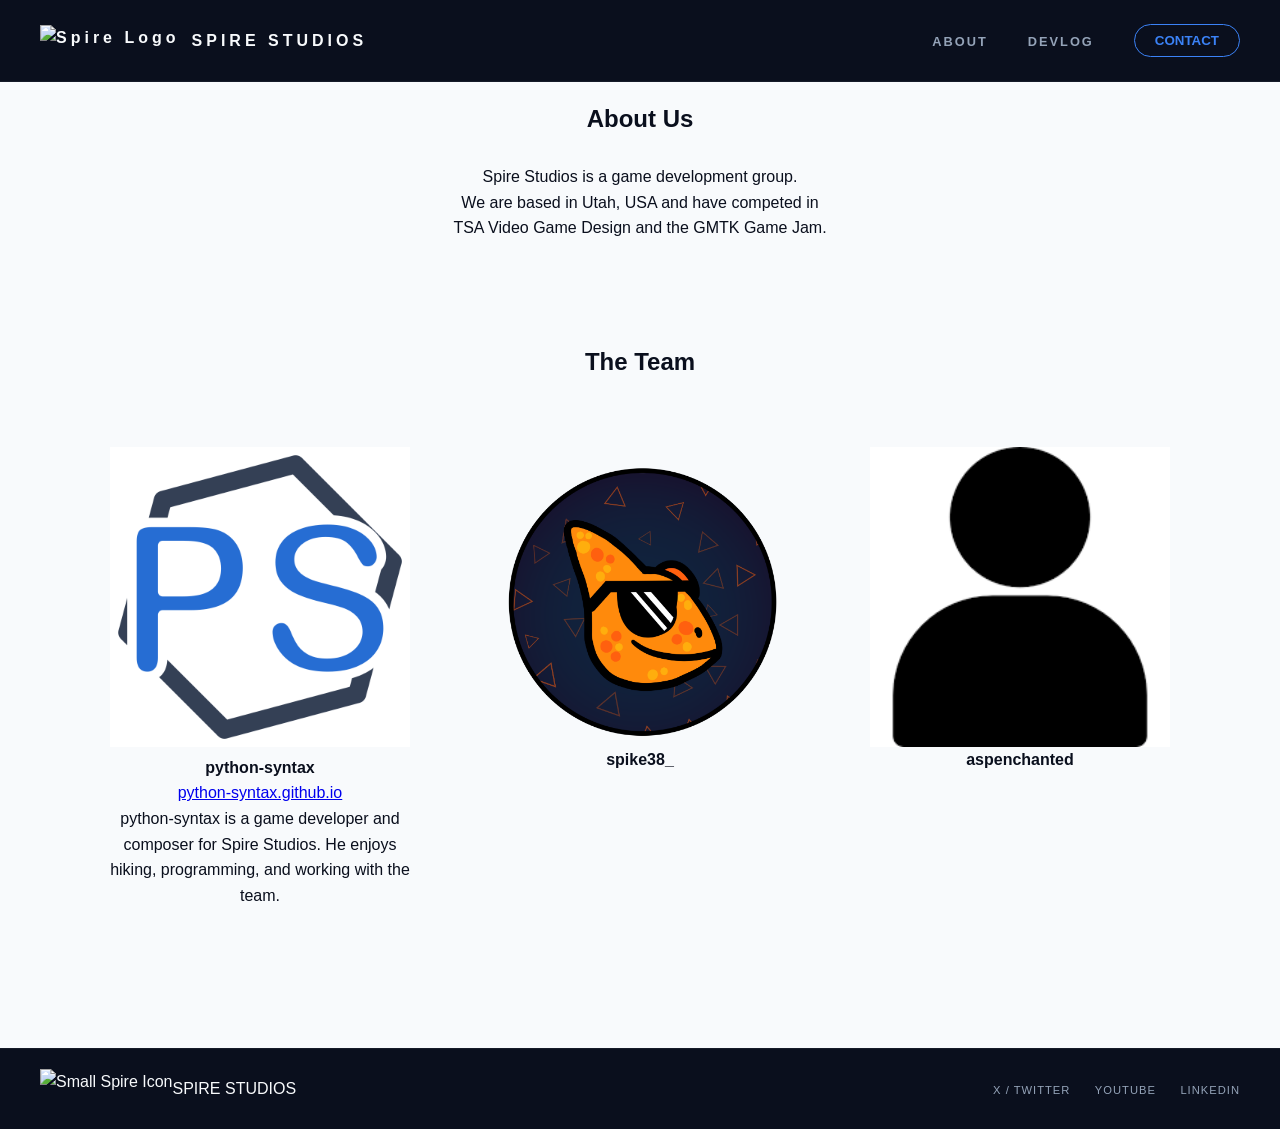
==== about/index.html @ 6e7c50b7 "Added spike" ====
<!DOCTYPE html>
<html lang="en">
<head> <!-- Template File for Website-->
    <meta charset="UTF-8">
    <meta name="viewport" content="width=device-width, initial-scale=1.0">
    <title>About | Spire Studios</title>
    <link rel="stylesheet" href="../style.css">
    <link rel="icon" type="image/x-icon" href="../Lspire_v2.png" id="favicon">
    <script src="../script.js"></script>
    <style>
        .member {
display: flex; justify-content: baseline; margin: 40px; flex-direction: column;  text-align: center;
        }
    </style>
</head>
<body style="display: flex; flex-direction: column; min-height: 100vh; /* Viewport height */ margin: 0;">
    <!-- Navigation -->
    <nav class="norm-nav">
        <div class="nav-container">
            <div class="brand"><a href="https://www.spirestudios.org" style="text-decoration: none; color: inherit; display: flex;">
                <img src="../Lspire_v2.png" alt="Spire Logo" class="nav-icon"></a>
                <a href="https://www.spirestudios.org" style="text-decoration: none; color: inherit; display: flex;">
                <span>SPIRE STUDIOS</span></a>
            </div>
            <ul class="nav-links">
                <li><a href="https://www.spirestudios.org/about" class="shortcut">ABOUT</a></li>
                <li><a href="https://www.spirestudios.org/devlog" class="shortcut">DEVLOG</a></li>
                <li><button class="contact-pill" id="contact-trigger">CONTACT</button></li>
            </ul>
        </div>
    </nav>


    <!-- Page content -->
    <section id="page_body" class="page-content" style="flex: 1; display: flex; justify-content: center; flex-direction: column; text-align: center;">
        <h1>About Us</h1><br>
        <p>Spire Studios is a game development group.<br>
         We are based in Utah, USA and have competed in <br>
         TSA Video Game Design and the GMTK Game Jam.</p><br><br><br>
        <br><h1>The Team</h1><br><div style="display: flex; justify-content: center; flex-wrap: wrap;">
            <a href="https://python-syntax.github.io" style="color: inherit; text-decoration: none;"><div class="member"><img src="ps.png" width="300"/><p><b>python-syntax</b></p><a href="https://python-syntax.github.io">python-syntax.github.io</a><div style="width: 300px">python-syntax is a game developer and composer for Spire Studios. He enjoys hiking, programming, and working with the team.</div></div></a>
            <div class="member"><img src="LikoShadesCircle.png" width="300"/><p><b>spike38_</b></p></div>
            <div class="member"><img src="user.png" width="300"/><p><b>aspenchanted</b></p></div>
            </div>
    </section>

    <!-- Footer-->
    <footer style="flex-shrink: 0;">
        <div class="footer-bottom">
            <div style="display: flex; align-items: center;">
            <img src="../spire_light.png" alt="Small Spire Icon" class="footer-mini-logo">
            <p>SPIRE STUDIOS</p></div>
            <div class="socials">
                <a href="#">X / TWITTER</a>
                <a href="https://www.youtube.com/@spirestudiosdev">YOUTUBE</a>
                <a href="#">LINKEDIN</a>
            </div>
        </div>
    </footer>

    <!-- Contact Modal -->
    <div id="contact-modal" class="modal">
        <div class="modal-content">
            <span class="close">&times;</span>
            <h2>Contact Us</h2>
            <p><strong>Email:</strong> developer@spirestudios.org</p>
            <p><strong>Social Media:</strong> Follow us on <a href="https://www.youtube.com/@spirestudiosdev" target="_blank">YouTube</a> and other platforms.</p>
        </div>
    </div>

</body>
</html>
---- style.css ----
:root {
    --navy: #214082;
    --deep-space: #0a0f1d;
    --accent-blue: #3b82f6;
    --text-main: #f8fafc;
    --text-dim: #94a3b8;
}

* {
    margin: 0;
    padding: 0;
    box-sizing: border-box;
}

body {
    font-family: 'Inter', -apple-system, sans-serif;
    background-color: var(--deep-space);
    color: var(--text-main);
    line-height: 1.6;
    overflow-x: hidden;
    scrollbar-color: var(--navy) var(--deep-space);
    scrollbar-width: thin; /* Optional: makes the scrollbar thinner */
}

/* For WebKit and Chromiums (Chrome, Safari, Edge) */
body::-webkit-scrollbar {
  width: 12px; /* Adjust width as needed */
  background-color: var(--deep-space); /* Color of the entire scrollbar area */
}

body::-webkit-scrollbar-track {
  background: var(--deep-space); /* Color of the track */
}

body::-webkit-scrollbar-thumb {
  background-color: var(--navy); /* Color of the draggable handle */
  border-radius: 6px; /* Optional: adds roundness to the thumb */
  border: 3px solid var(--deep-space); /* Optional: creates padding around the thumb */
}

/* Glassmorphism Navigation */
.glass-nav {
    position: fixed;
    top: 0;
    width: 100%;
    padding: 1.5rem 0;
    background: rgba(10, 15, 29, 0.8);
    backdrop-filter: blur(10px);
    z-index: 1000;
    border-bottom: 1px solid rgba(255, 255, 255, 0.05);
}

.norm-nav {
    position: fixed;
    top: 0;
    width: 100%;
    padding: 1.5rem 0;
    background: rgba(10, 15, 29, 1);
    z-index: 1000;
    border-bottom: 1px solid rgba(255, 255, 255, 0.05);
}

.nav-container {
    max-width: 1400px;
    margin: 0 auto;
    display: flex;
    justify-content: space-between;
    align-items: center;
    padding: 0 40px;
}

.brand {
    display: flex;
    align-items: center;
    gap: 12px;
    font-weight: 700;
    letter-spacing: 4px;
}

.nav-icon { height: 32px; }

.nav-links {
    display: flex;
    list-style: none;
    gap: 40px;
    align-items: center;
}

.nav-links a {
    text-decoration: none;
    color: var(--text-dim);
    font-size: 0.8rem;
    font-weight: 600;
    letter-spacing: 2px;
    transition: color 0.3s;
}

.nav-links a:hover { color: white; }



.contact-pill {
    padding: 8px 20px;
    border: 1px solid var(--accent-blue);
    border-radius: 20px;
    color: var(--accent-blue) !important;
    background-color: transparent;
    font-weight: bold;
}

/* Cinematic Hero */
.cinematic-hero {
    height: 101vh;
    display: flex;
    align-items: center;
    justify-content: center;
    position: relative;
    background: radial-gradient(circle at center, #214082 0%, #08112d 70%);
    border-bottom: 2px solid white;
}

.hero-logo {
    max-width: 600px;
    width: 80%;
    filter: drop-shadow(0 0 30px rgba(59, 130, 246, 0.3));
    margin-bottom: 2rem;
}

.hero-content {
    text-align: center;
    z-index: 2;
}

.subtitle {
    letter-spacing: 6px;
    font-size: 0.9rem;
    color: var(--text-dim);
    animation: fadeIn 2s ease-out;
}

/* Project Showcase */
.project-showcase { padding: 120px 40px; max-width: 1400px; margin: 0 auto; }

.section-header { margin-bottom: 60px; }

.tag {
    color: var(--accent-blue);
    font-size: 0.7rem;
    letter-spacing: 4px;
    font-weight: 800;
}

h2 { font-size: 2.5rem; letter-spacing: 2px; margin-top: 10px; }

.featured-game {
    display: grid;
    grid-template-columns: 1fr 1fr;
    background: linear-gradient(135deg, #111827 0%, #0a0f1d 100%);
    border: 1px solid rgba(255, 255, 255, 0.05);
    border-radius: 12px;
    overflow: hidden;
}

.game-info { padding: 60px; display: flex; flex-direction: column; justify-content: center; }

.game-info h3 { font-size: 1.8rem; margin-bottom: 20px; color: var(--accent-blue); }

.ghost-btn {
    width: fit-content;
    margin-top: 30px;
    padding: 12px 30px;
    background: transparent;
    border: 1px solid white;
    color: white;
    cursor: pointer;
    letter-spacing: 2px;
    transition: all 0.3s;
}

.ghost-btn:hover { background: white; color: black; }

.game-visual {
    background: #111827;
    display: flex;
    align-items: center;
    justify-content: center;
    position: relative;
}

.bg-motif { width: 40%; opacity: 0.2; }

.page-content { padding: 100px 40px; background: #f8fafc; color: var(--deep-space); }

/* Studio Culture */
.studio-culture { padding: 100px 40px; background: #f8fafc; color: var(--deep-space); }

.culture-grid {
    max-width: 1600px;
    margin: 0 auto;
    display: flex;
    flex-direction: row;
    gap: 80px;
    align-items: center;
}
@media (max-width: 600px) {
  .culture-grid {
    flex-direction: column;
  }
  .featured-game {
    grid-template-columns: 1fr;
  }
  .shortcut {
    display: none;
  }
}

.values { list-style: none; margin-top: 30px; }

.values li { margin-bottom: 15px; padding-left: 20px; border-left: 3px solid var(--navy); }

.culture-logo-feature {
    width: 100%;
    max-width: 100px;
    min-width: 50px;
    filter: invert(1); /* Inverting the whiteout for the light background */
    display: block;
    margin: 0 auto;
}

/* Footer */
footer { padding: 20px 40px; border-top: 1px solid rgba(255, 255, 255, 0.05); }

.footer-bottom {
    max-width: 1400px;
    margin: 0 auto;
    display: flex;
    justify-content: space-between;
    align-items: center;
}

.footer-mini-logo { height: 40px; opacity: 1; }

.socials a {
    color: var(--text-dim);
    text-decoration: none;
    font-size: 0.7rem;
    margin-left: 20px;
    letter-spacing: 1px;
}

@keyframes fadeIn {
    from { opacity: 0; transform: translateY(10px); }
    to { opacity: 1; transform: translateY(0); }
}

/* Contact Modal */
.modal {
    display: none;
    position: fixed;
    z-index: 1000;
    left: 0;
    top: 0;
    width: 100%;
    height: 100%;
    background-color: rgba(0, 0, 0, 0.7);
    backdrop-filter: blur(5px);
}

.modal-content {
    background-color: var(--deep-space);
    margin: 20% auto;
    padding: 30px;
    border: 1px solid rgba(255, 255, 255, 0.1);
    border-radius: 12px;
    width: 80%;
    max-width: 600px;
    color: var(--text-main);
    box-shadow: 0 0 30px rgba(59, 130, 246, 0.3);
}

.modal-content h2 {
    margin-bottom: 20px;
    color: var(--accent-blue);
    align-content: center;
}

.modal-content p {
    margin-bottom: 10px;
}

.modal-content a {
    color: var(--accent-blue);
    text-decoration: none;
}

.modal-content a:hover {
    text-decoration: underline;
}

.close {
    color: var(--text-dim);
    float: right;
    font-size: 28px;
    font-weight: bold;
    cursor: pointer;
    transition: color 0.3s;
}

.close:hover {
    color: white;
}


.button-78 {
  align-items: center;
  appearance: none;
  background-clip: padding-box;
  background-color: initial;
  background-image: none;
  border-style: none;
  box-sizing: border-box;
  color: #fff;
  cursor: pointer;
  display: inline-block;
  flex-direction: row;
  flex-shrink: 0;
  font-family: Eina01,sans-serif;
  font-size: 16px;
  font-weight: 800;
  justify-content: center;
  line-height: 24px;
  margin: 0;
  min-height: 64px;
  outline: none;
  overflow: visible;
  padding: 19px 26px;
  pointer-events: auto;
  position: relative;
  text-align: center;
  text-decoration: none;
  text-transform: none;
  user-select: none;
  -webkit-user-select: none;
  touch-action: manipulation;
  vertical-align: middle;
  width: auto;
  word-break: keep-all;
  z-index: 0;
}

@media (min-width: 768px) {
  .button-78 {
    padding: 19px 32px;
  }
}

.button-78:before,
.button-78:after {
  border-radius: 80px;
}

.button-78:before {
  background-image: linear-gradient(92.83deg, var(--accent-blue) 0, var(--navy) 100%);
  content: "";
  display: block;
  height: 100%;
  left: 0;
  overflow: hidden;
  position: absolute;
  top: 0;
  width: 100%;
  z-index: -2;
}

.button-78:after {
  background-color: initial;
  background-image: linear-gradient(var(--deep-space) 0, var(--deep-space) 100%);
  bottom: 4px;
  content: "";
  display: block;
  left: 4px;
  overflow: hidden;
  position: absolute;
  right: 4px;
  top: 4px;
  transition: all 100ms ease-out;
  z-index: -1;
}

.button-78:hover:not(:disabled):before {
  background: linear-gradient(92.83deg, var(--accent-blue) 0%, var(--navy) 100%);
}

.button-78:hover:not(:disabled):after {
  bottom: 0;
  left: 0;
  right: 0;
  top: 0;
  transition-timing-function: ease-in;
  opacity: 0;
}

.button-78:active:not(:disabled) {
  color: #ccc;
}

.button-78:active:not(:disabled):before {
  background-image: linear-gradient(0deg, var(--deep-space), var(--deep-space)), linear-gradient(92.83deg, var(--accent-blue), var(--navy) 100%);
}

.button-78:active:not(:disabled):after {
  background-image: linear-gradient(var(--deep-space) 0, var(--deep-space) 100%);
  bottom: 4px;
  left: 4px;
  right: 4px;
  top: 4px;
}

.button-78:disabled {
  cursor: default;
  opacity: .24;
}
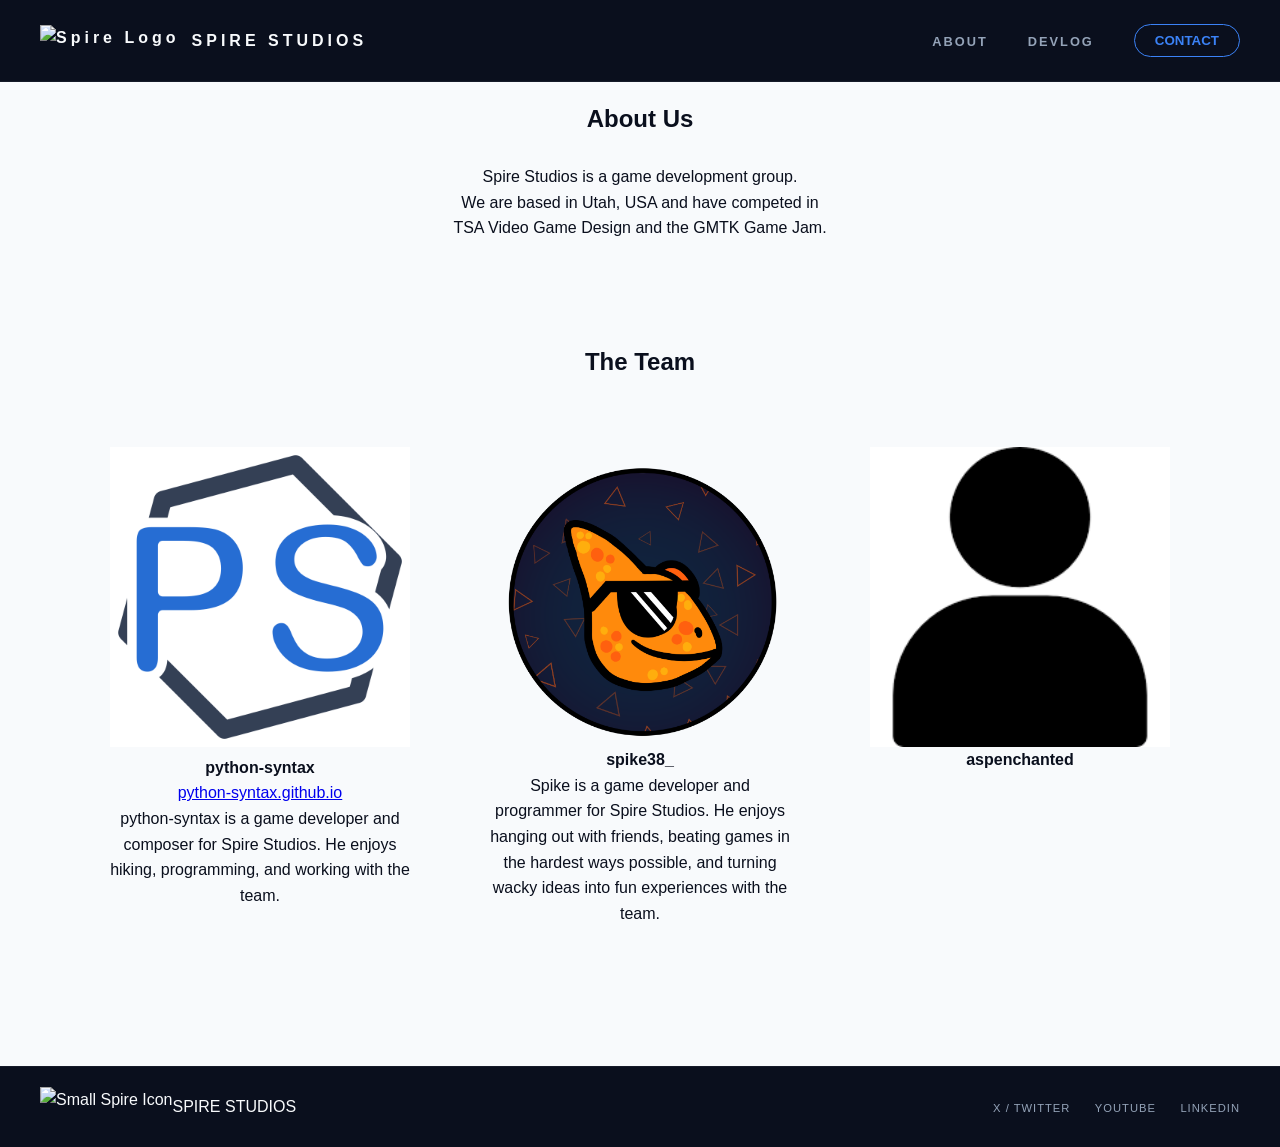
==== commit 0413f50c: "Update index.html" ====
--- a/about/index.html
+++ b/about/index.html
@@ -39,7 +39,7 @@
          TSA Video Game Design and the GMTK Game Jam.</p><br><br><br>
         <br><h1>The Team</h1><br><div style="display: flex; justify-content: center; flex-wrap: wrap;">
             <a href="https://python-syntax.github.io" style="color: inherit; text-decoration: none;"><div class="member"><img src="ps.png" width="300"/><p><b>python-syntax</b></p><a href="https://python-syntax.github.io">python-syntax.github.io</a><div style="width: 300px">python-syntax is a game developer and composer for Spire Studios. He enjoys hiking, programming, and working with the team.</div></div></a>
-            <div class="member"><img src="LikoShadesCircle.png" width="300"/><p><b>spike38_</b></p></div>
+            <div class="member"><img src="LikoShadesCircle.png" width="300"/><p><b>spike38_</b></p><div style="width: 300px">Spike is a game developer and programmer for Spire Studios. He enjoys hanging out with friends, beating games in the hardest ways possible, and turning wacky ideas into fun experiences with the team.</div></div>
             <div class="member"><img src="user.png" width="300"/><p><b>aspenchanted</b></p></div>
             </div>
     </section>
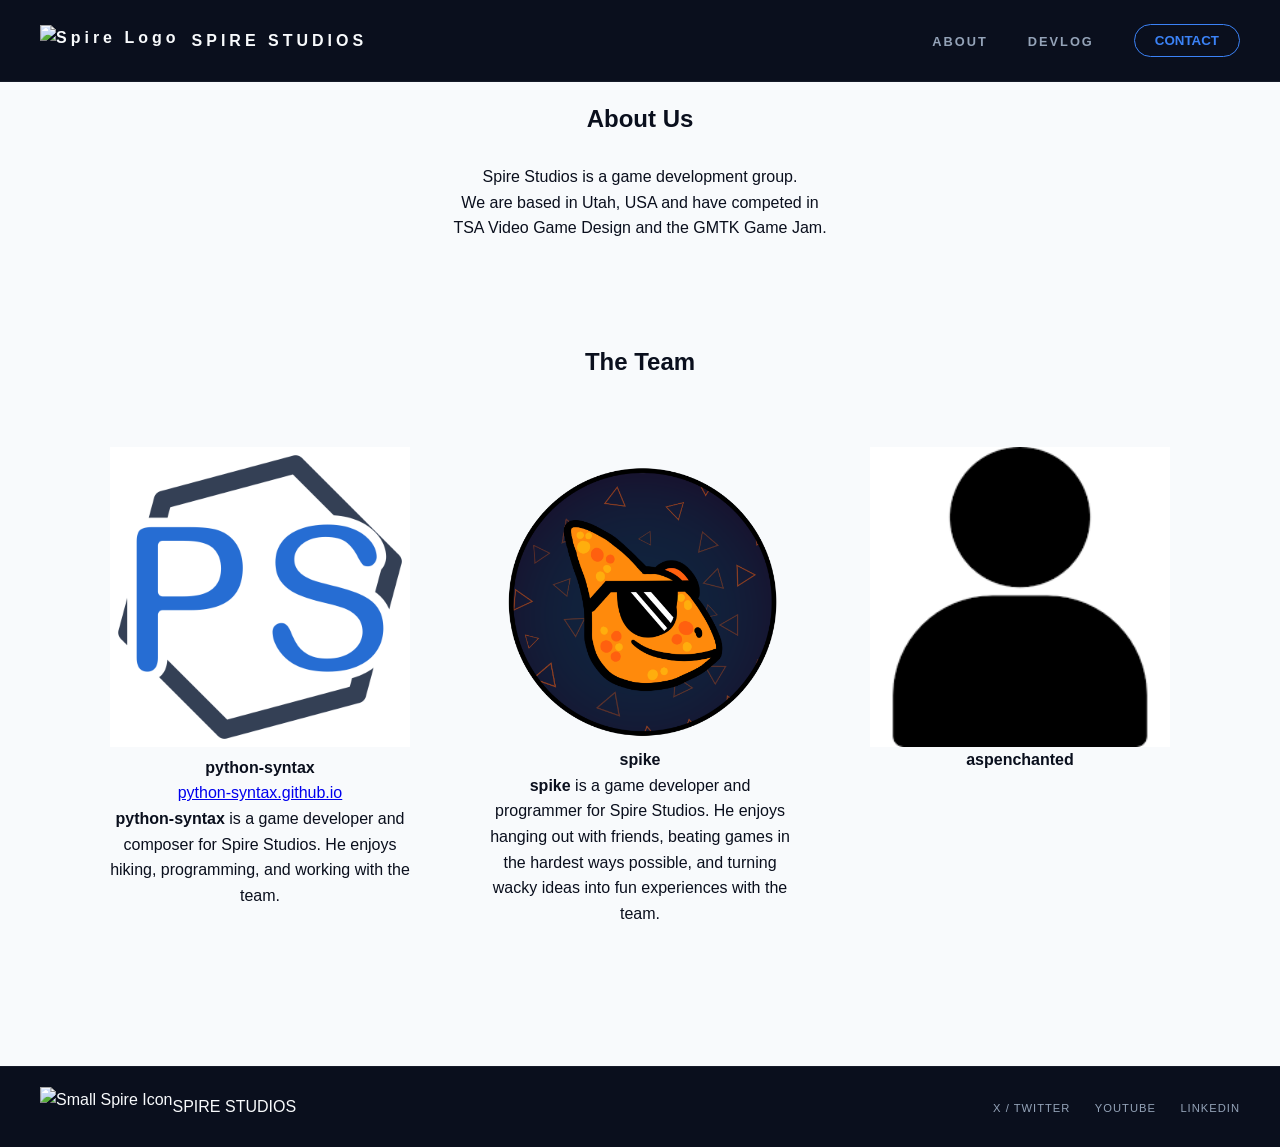
==== commit 986ef55b: "Fix team member links and descriptions in index.html" ====
--- a/about/index.html
+++ b/about/index.html
@@ -38,8 +38,8 @@
          We are based in Utah, USA and have competed in <br>
          TSA Video Game Design and the GMTK Game Jam.</p><br><br><br>
         <br><h1>The Team</h1><br><div style="display: flex; justify-content: center; flex-wrap: wrap;">
-            <a href="https://python-syntax.github.io" style="color: inherit; text-decoration: none;"><div class="member"><img src="ps.png" width="300"/><p><b>python-syntax</b></p><a href="https://python-syntax.github.io">python-syntax.github.io</a><div style="width: 300px">python-syntax is a game developer and composer for Spire Studios. He enjoys hiking, programming, and working with the team.</div></div></a>
-            <div class="member"><img src="LikoShadesCircle.png" width="300"/><p><b>spike38_</b></p><div style="width: 300px">Spike is a game developer and programmer for Spire Studios. He enjoys hanging out with friends, beating games in the hardest ways possible, and turning wacky ideas into fun experiences with the team.</div></div>
+            <a href="https://python-syntax.github.io" style="color: inherit; text-decoration: none;"><div class="member"><img src="ps.png" width="300"/><p><b>python-syntax</b></p><a href="https://python-syntax.github.io">python-syntax.github.io</a><div style="width: 300px"><b>python-syntax</b> is a game developer and composer for Spire Studios. He enjoys hiking, programming, and working with the team.</div></div></a>
+            <div class="member"><img src="LikoShadesCircle.png" width="300"/><p><b>spike</b></p><div style="width: 300px"><b>spike</b> is a game developer and programmer for Spire Studios. He enjoys hanging out with friends, beating games in the hardest ways possible, and turning wacky ideas into fun experiences with the team.</div></div>
             <div class="member"><img src="user.png" width="300"/><p><b>aspenchanted</b></p></div>
             </div>
     </section>
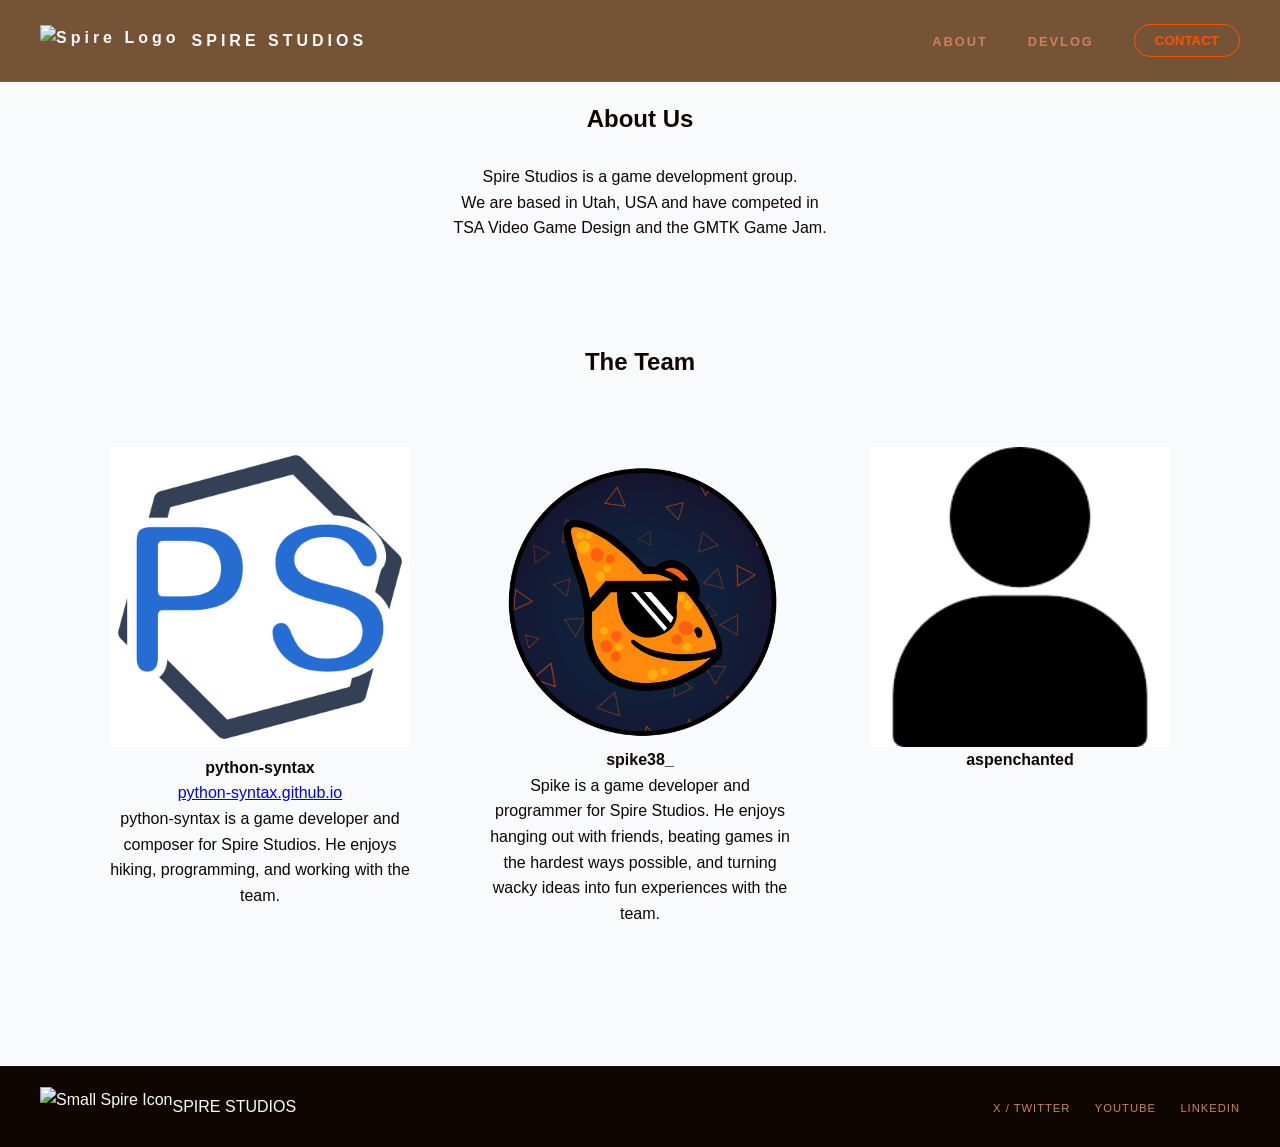
==== commit b79e5d45: "Made halloween theme" ====
--- a/about/index.html
+++ b/about/index.html
@@ -13,9 +13,8 @@
         }
     </style>
 </head>
-<body style="display: flex; flex-direction: column; min-height: 100vh; /* Viewport height */ margin: 0;">
-    <!-- Navigation -->
-    <nav class="norm-nav">
+<body class="halloween">
+    <nav class="glass-nav">
         <div class="nav-container">
             <div class="brand"><a href="https://www.spirestudios.org" style="text-decoration: none; color: inherit; display: flex;">
                 <img src="../Lspire_v2.png" alt="Spire Logo" class="nav-icon"></a>
@@ -38,8 +37,8 @@
          We are based in Utah, USA and have competed in <br>
          TSA Video Game Design and the GMTK Game Jam.</p><br><br><br>
         <br><h1>The Team</h1><br><div style="display: flex; justify-content: center; flex-wrap: wrap;">
-            <a href="https://python-syntax.github.io" style="color: inherit; text-decoration: none;"><div class="member"><img src="ps.png" width="300"/><p><b>python-syntax</b></p><a href="https://python-syntax.github.io">python-syntax.github.io</a><div style="width: 300px"><b>python-syntax</b> is a game developer and composer for Spire Studios. He enjoys hiking, programming, and working with the team.</div></div></a>
-            <div class="member"><img src="LikoShadesCircle.png" width="300"/><p><b>spike</b></p><div style="width: 300px"><b>spike</b> is a game developer and programmer for Spire Studios. He enjoys hanging out with friends, beating games in the hardest ways possible, and turning wacky ideas into fun experiences with the team.</div></div>
+            <a href="https://python-syntax.github.io" style="color: inherit; text-decoration: none;"><div class="member"><img src="ps.png" width="300"/><p><b>python-syntax</b></p><a href="https://python-syntax.github.io">python-syntax.github.io</a><div style="width: 300px">python-syntax is a game developer and composer for Spire Studios. He enjoys hiking, programming, and working with the team.</div></div></a>
+            <div class="member"><img src="LikoShadesCircle.png" width="300"/><p><b>spike38_</b></p><div style="width: 300px">Spike is a game developer and programmer for Spire Studios. He enjoys hanging out with friends, beating games in the hardest ways possible, and turning wacky ideas into fun experiences with the team.</div></div>
             <div class="member"><img src="user.png" width="300"/><p><b>aspenchanted</b></p></div>
             </div>
     </section>
--- a/style.css
+++ b/style.css
@@ -4,7 +4,13 @@
     --accent-blue: #3b82f6;
     --text-main: #f8fafc;
     --text-dim: #94a3b8;
-}
+    --hero-back: #08112d;
+    --hero-drop: rgba(59, 130, 246, 0.3);
+    --nav-bar: rgba(10, 15, 29, 0.8);
+    --game-back: #111827;
+    --game-center: #0a0f1d;
+}
+
 
 * {
     margin: 0;
@@ -22,6 +28,19 @@
     scrollbar-width: thin; /* Optional: makes the scrollbar thinner */
 }
 
+body.halloween {
+    --navy: #200b00;
+    --deep-space: #100600;
+    --accent-blue: #ff5100;
+    --text-main: #fcfaf8;
+    --text-dim: #cf815d;
+    --hero-back: #000000;
+    --hero-drop: #c03d0053;
+    --nav-bar: rgba(83, 42, 6, 0.8);
+    --game-back: #802900;
+    --game-center: #401500;
+}
+
 /* For WebKit and Chromiums (Chrome, Safari, Edge) */
 body::-webkit-scrollbar {
   width: 12px; /* Adjust width as needed */
@@ -44,7 +63,7 @@
     top: 0;
     width: 100%;
     padding: 1.5rem 0;
-    background: rgba(10, 15, 29, 0.8);
+    background: var(--nav-bar);
     backdrop-filter: blur(10px);
     z-index: 1000;
     border-bottom: 1px solid rgba(255, 255, 255, 0.05);
@@ -115,14 +134,14 @@
     align-items: center;
     justify-content: center;
     position: relative;
-    background: radial-gradient(circle at center, #214082 0%, #08112d 70%);
+    background: radial-gradient(circle at center, var(--navy) 0%, var(--hero-back) 70%);
     border-bottom: 2px solid white;
 }
 
 .hero-logo {
     max-width: 600px;
     width: 80%;
-    filter: drop-shadow(0 0 30px rgba(59, 130, 246, 0.3));
+    filter: drop-shadow(0 0 30px var(--hero-drop));
     margin-bottom: 2rem;
 }
 
@@ -153,17 +172,16 @@
 h2 { font-size: 2.5rem; letter-spacing: 2px; margin-top: 10px; }
 
 .featured-game {
-    display: grid;
-    grid-template-columns: 1fr 1fr;
-    background: linear-gradient(135deg, #111827 0%, #0a0f1d 100%);
+    display: flex;
+    background: linear-gradient(135deg, var(--game-back) 0%, var(--game-center) 100%);
     border: 1px solid rgba(255, 255, 255, 0.05);
     border-radius: 12px;
     overflow: hidden;
 }
 
-.game-info { padding: 60px; display: flex; flex-direction: column; justify-content: center; }
-
-.game-info h3 { font-size: 1.8rem; margin-bottom: 20px; color: var(--accent-blue); }
+.game-info { padding: 60px; display: flex; flex-direction: column; justify-content: center; flex: 1;}
+
+.game-info h3 { font-size: 1.8rem; margin-bottom: 20px; color: var(--accent-blue); width:100%;}
 
 .ghost-btn {
     width: fit-content;
@@ -180,14 +198,19 @@
 .ghost-btn:hover { background: white; color: black; }
 
 .game-visual {
-    background: #111827;
+    background: var(--game-back);
     display: flex;
     align-items: center;
     justify-content: center;
     position: relative;
-}
-
-.bg-motif { width: 40%; opacity: 0.2; }
+    flex-shrink: 0;
+}
+
+.game-visual img {
+    border-radius: 30px; height: 300px; margin: 40px;
+}
+
+.bg-motif { opacity: 0.2; }
 
 .page-content { padding: 100px 40px; background: #f8fafc; color: var(--deep-space); }
 
@@ -275,7 +298,7 @@
     width: 80%;
     max-width: 600px;
     color: var(--text-main);
-    box-shadow: 0 0 30px rgba(59, 130, 246, 0.3);
+    box-shadow: 0 0 30px var(--hero-drop);
 }
 
 .modal-content h2 {
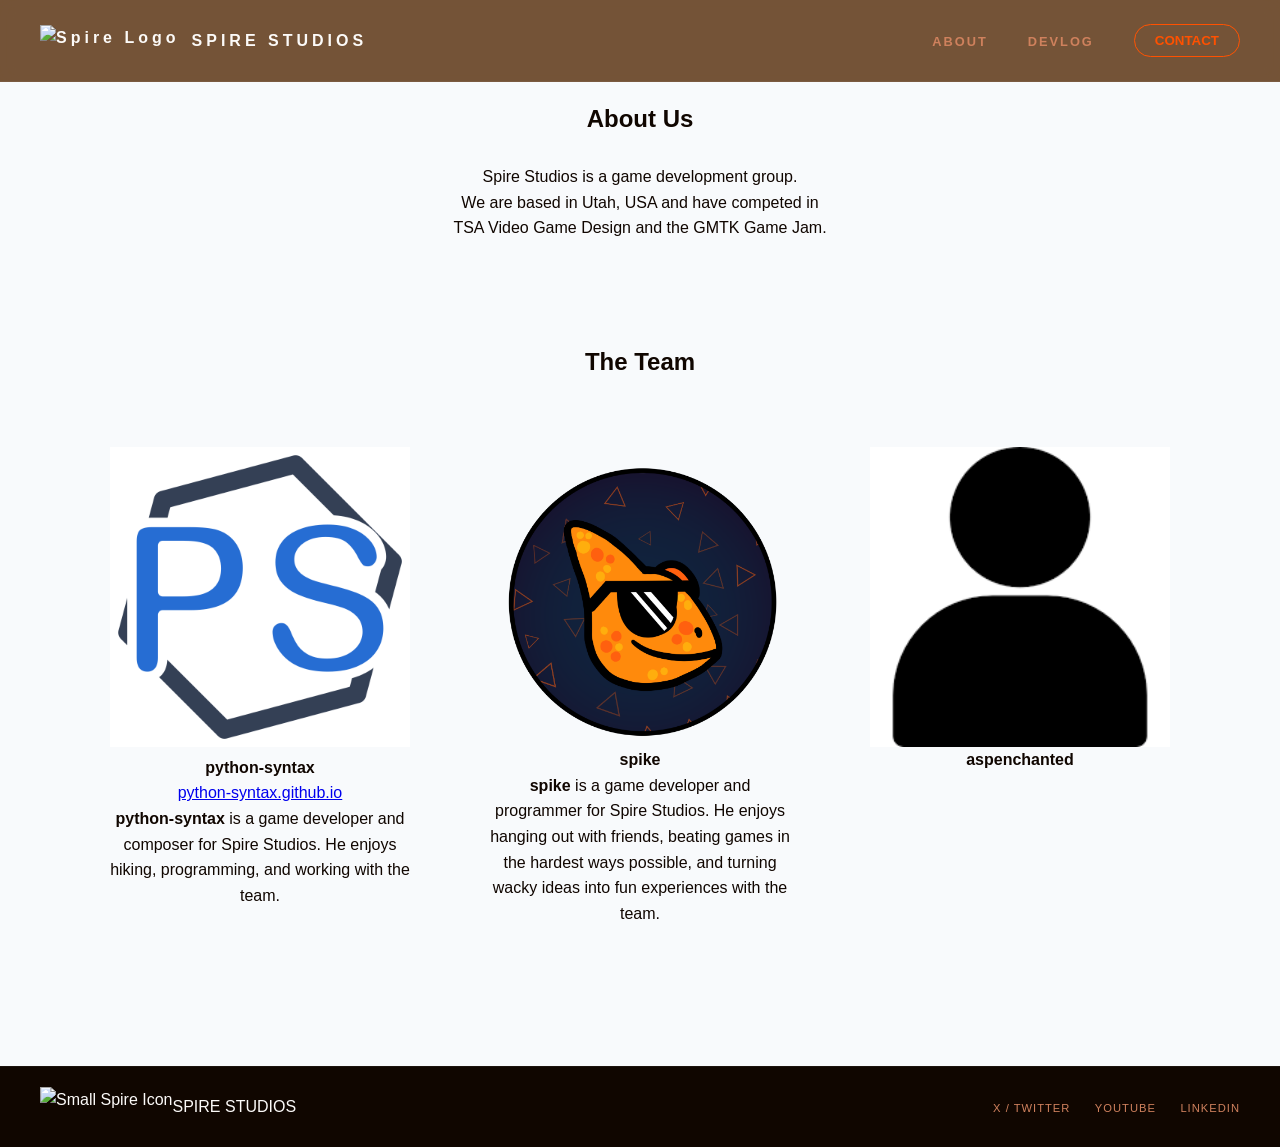
==== commit 0cdc4820: "Merge branch 'main' of https://github.com/spire-studios/spirestudios" ====
--- a/about/index.html
+++ b/about/index.html
@@ -37,8 +37,8 @@
          We are based in Utah, USA and have competed in <br>
          TSA Video Game Design and the GMTK Game Jam.</p><br><br><br>
         <br><h1>The Team</h1><br><div style="display: flex; justify-content: center; flex-wrap: wrap;">
-            <a href="https://python-syntax.github.io" style="color: inherit; text-decoration: none;"><div class="member"><img src="ps.png" width="300"/><p><b>python-syntax</b></p><a href="https://python-syntax.github.io">python-syntax.github.io</a><div style="width: 300px">python-syntax is a game developer and composer for Spire Studios. He enjoys hiking, programming, and working with the team.</div></div></a>
-            <div class="member"><img src="LikoShadesCircle.png" width="300"/><p><b>spike38_</b></p><div style="width: 300px">Spike is a game developer and programmer for Spire Studios. He enjoys hanging out with friends, beating games in the hardest ways possible, and turning wacky ideas into fun experiences with the team.</div></div>
+            <a href="https://python-syntax.github.io" style="color: inherit; text-decoration: none;"><div class="member"><img src="ps.png" width="300"/><p><b>python-syntax</b></p><a href="https://python-syntax.github.io">python-syntax.github.io</a><div style="width: 300px"><b>python-syntax</b> is a game developer and composer for Spire Studios. He enjoys hiking, programming, and working with the team.</div></div></a>
+            <div class="member"><img src="LikoShadesCircle.png" width="300"/><p><b>spike</b></p><div style="width: 300px"><b>spike</b> is a game developer and programmer for Spire Studios. He enjoys hanging out with friends, beating games in the hardest ways possible, and turning wacky ideas into fun experiences with the team.</div></div>
             <div class="member"><img src="user.png" width="300"/><p><b>aspenchanted</b></p></div>
             </div>
     </section>
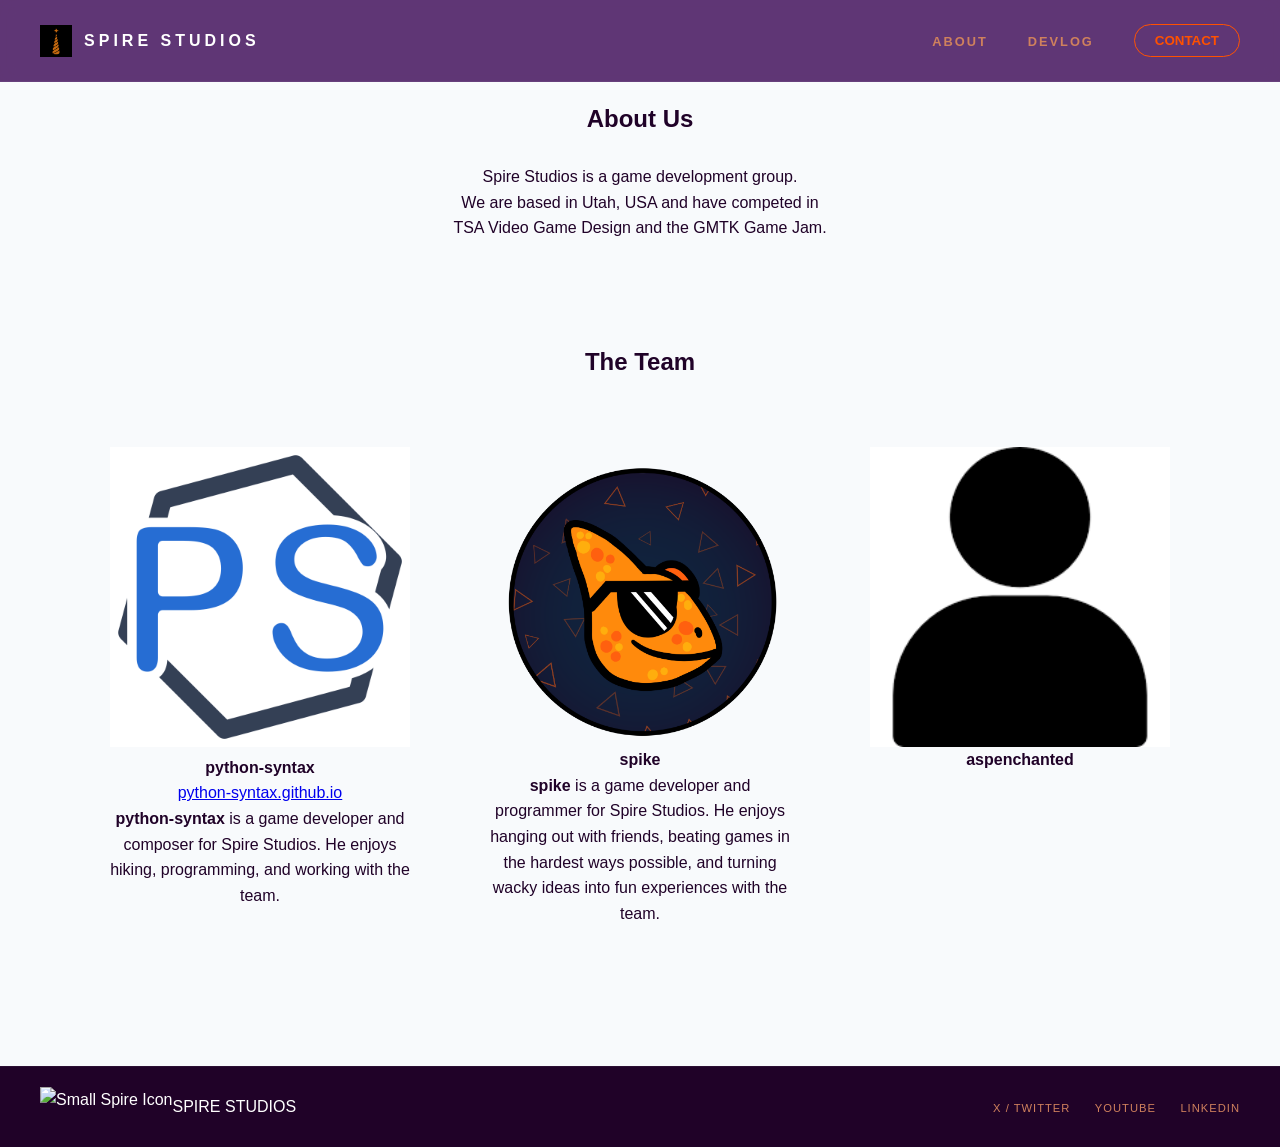
==== commit 7656abfa: "Final changes" ====
--- a/about/index.html
+++ b/about/index.html
@@ -17,7 +17,7 @@
     <nav class="glass-nav">
         <div class="nav-container">
             <div class="brand"><a href="https://www.spirestudios.org" style="text-decoration: none; color: inherit; display: flex;">
-                <img src="../Lspire_v2.png" alt="Spire Logo" class="nav-icon"></a>
+                <img src="../Lspire__halloween.png" alt="Spire Logo" class="nav-icon"></a>
                 <a href="https://www.spirestudios.org" style="text-decoration: none; color: inherit; display: flex;">
                 <span>SPIRE STUDIOS</span></a>
             </div>
--- a/style.css
+++ b/style.css
@@ -29,16 +29,16 @@
 }
 
 body.halloween {
-    --navy: #200b00;
-    --deep-space: #100600;
+    --navy: #380043;
+    --deep-space: #200228;
     --accent-blue: #ff5100;
-    --text-main: #fcfaf8;
+    --text-main: #ffffff;
     --text-dim: #cf815d;
     --hero-back: #000000;
     --hero-drop: #c03d0053;
-    --nav-bar: rgba(83, 42, 6, 0.8);
-    --game-back: #802900;
-    --game-center: #401500;
+    --nav-bar: rgba(57, 6, 83, 0.8);
+    --game-back: #400a51;
+    --game-center: #1e042a;
 }
 
 /* For WebKit and Chromiums (Chrome, Safari, Edge) */
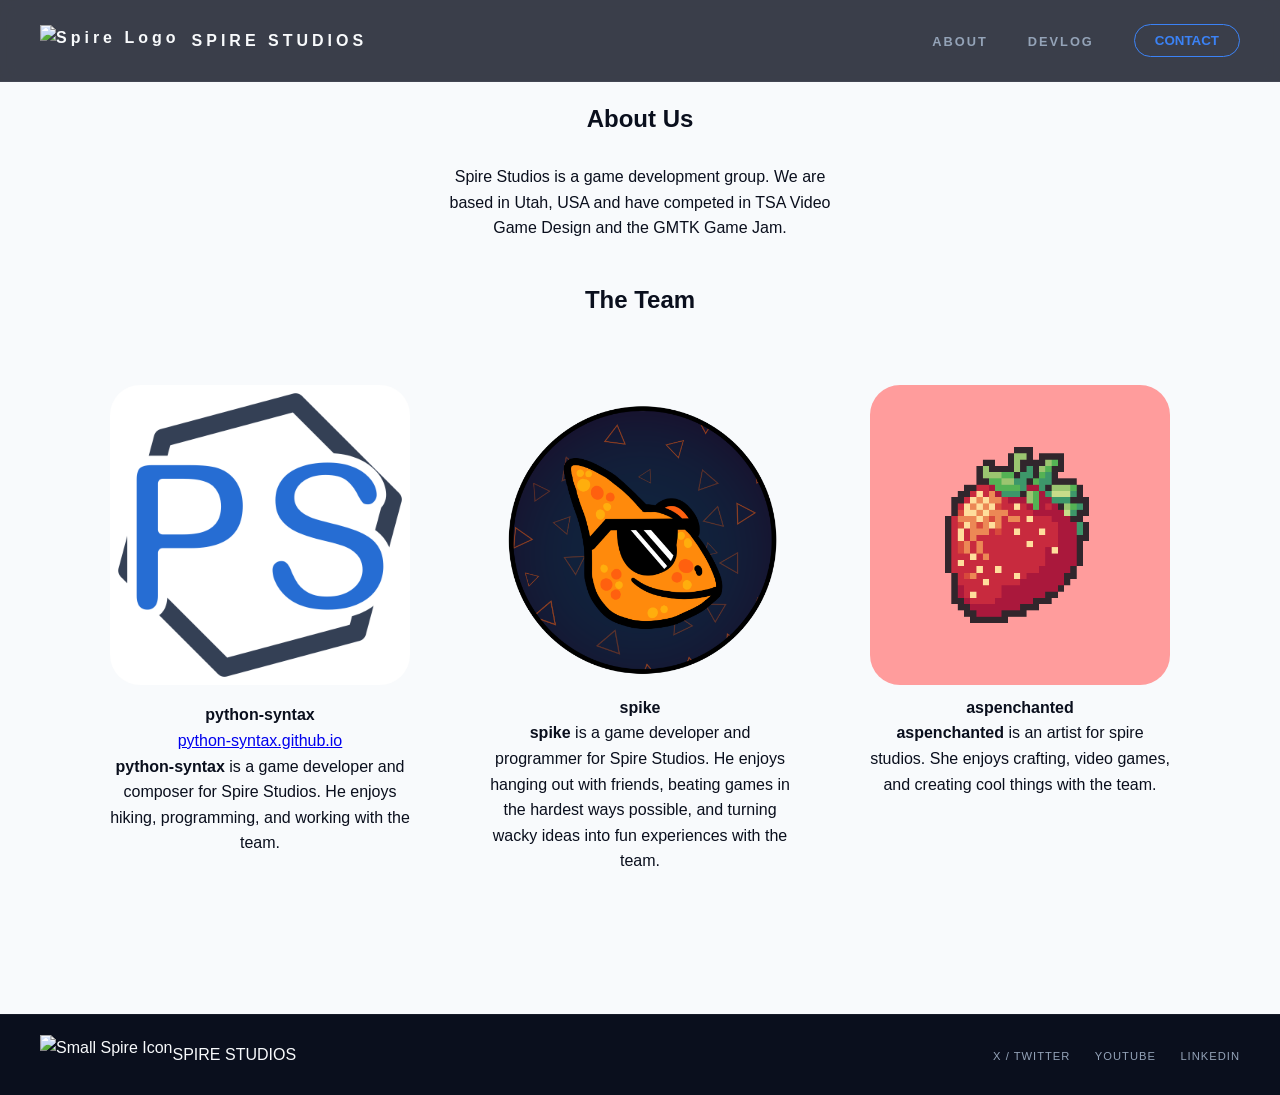
==== commit e421ad39: "Undid Halloween and added Aspenchanted" ====
--- a/about/index.html
+++ b/about/index.html
@@ -13,11 +13,11 @@
         }
     </style>
 </head>
-<body class="halloween">
+<body>
     <nav class="glass-nav">
         <div class="nav-container">
             <div class="brand"><a href="https://www.spirestudios.org" style="text-decoration: none; color: inherit; display: flex;">
-                <img src="../Lspire__halloween.png" alt="Spire Logo" class="nav-icon"></a>
+                <img src="../Lspire_v2.png" alt="Spire Logo" class="nav-icon"></a>
                 <a href="https://www.spirestudios.org" style="text-decoration: none; color: inherit; display: flex;">
                 <span>SPIRE STUDIOS</span></a>
             </div>
@@ -31,15 +31,15 @@
 
 
     <!-- Page content -->
-    <section id="page_body" class="page-content" style="flex: 1; display: flex; justify-content: center; flex-direction: column; text-align: center;">
+    <section id="page_body" class="page-content" style="flex: 1; display: flex; justify-content: center; flex-direction: column; text-align: center; align-items: center;">
         <h1>About Us</h1><br>
-        <p>Spire Studios is a game development group.<br>
-         We are based in Utah, USA and have competed in <br>
-         TSA Video Game Design and the GMTK Game Jam.</p><br><br><br>
-        <br><h1>The Team</h1><br><div style="display: flex; justify-content: center; flex-wrap: wrap;">
-            <a href="https://python-syntax.github.io" style="color: inherit; text-decoration: none;"><div class="member"><img src="ps.png" width="300"/><p><b>python-syntax</b></p><a href="https://python-syntax.github.io">python-syntax.github.io</a><div style="width: 300px"><b>python-syntax</b> is a game developer and composer for Spire Studios. He enjoys hiking, programming, and working with the team.</div></div></a>
-            <div class="member"><img src="LikoShadesCircle.png" width="300"/><p><b>spike</b></p><div style="width: 300px"><b>spike</b> is a game developer and programmer for Spire Studios. He enjoys hanging out with friends, beating games in the hardest ways possible, and turning wacky ideas into fun experiences with the team.</div></div>
-            <div class="member"><img src="user.png" width="300"/><p><b>aspenchanted</b></p></div>
+        <p style="width: 400px; margin-bottom: 40px;">Spire Studios is a game development group.
+         We are based in Utah, USA and have competed in 
+         TSA Video Game Design and the GMTK Game Jam.</p>
+        <h1>The Team</h1><br><div style="display: flex; justify-content: center; flex-wrap: wrap;">
+            <a href="https://python-syntax.github.io" style="color: inherit; text-decoration: none;"><div class="member"><img src="ps.png" width="300" style="border-radius: 30px; margin-bottom: 10px;"/><p><b>python-syntax</b></p><a href="https://python-syntax.github.io">python-syntax.github.io</a><div style="width: 300px"><b>python-syntax</b> is a game developer and composer for Spire Studios. He enjoys hiking, programming, and working with the team.</div></div></a>
+            <div class="member"><img src="LikoShadesCircle.png" width="300" style="border-radius: 30px; margin-bottom: 10px;"/><p><b>spike</b></p><div style="width: 300px"><b>spike</b> is a game developer and programmer for Spire Studios. He enjoys hanging out with friends, beating games in the hardest ways possible, and turning wacky ideas into fun experiences with the team.</div></div>
+            <div class="member"><img src="TheStrawberry.png" width="300" style="border-radius: 30px; margin-bottom: 10px;"/><p><b>aspenchanted</b></p><div style="width: 300px"><b>aspenchanted</b> is an artist for spire studios. She enjoys crafting, video games, and creating cool things with the team.</div></div>
             </div>
     </section>
 
--- a/style.css
+++ b/style.css
@@ -158,7 +158,7 @@
 }
 
 /* Project Showcase */
-.project-showcase { padding: 120px 40px; max-width: 1400px; margin: 0 auto; }
+.project-showcase { padding: 120px 40px; max-width: 1400px; margin: 0 auto; box-sizing: border-box;}
 
 .section-header { margin-bottom: 60px; }
 
@@ -175,8 +175,13 @@
     display: flex;
     background: linear-gradient(135deg, var(--game-back) 0%, var(--game-center) 100%);
     border: 1px solid rgba(255, 255, 255, 0.05);
-    border-radius: 12px;
+    border-radius: 30px;
     overflow: hidden;
+    transition: transform 0.5s ease;
+}
+
+.featured-game:hover {
+    transform: scale(1.05);
 }
 
 .game-info { padding: 60px; display: flex; flex-direction: column; justify-content: center; flex: 1;}
@@ -204,10 +209,11 @@
     justify-content: center;
     position: relative;
     flex-shrink: 0;
+    padding: 3%;
 }
 
 .game-visual img {
-    border-radius: 30px; height: 300px; margin: 40px;
+    border-radius: 30px; max-height: 300px; max-width: 100%; height: auto; width: auto;
 }
 
 .bg-motif { opacity: 0.2; }
@@ -229,11 +235,20 @@
   .culture-grid {
     flex-direction: column;
   }
-  .featured-game {
-    grid-template-columns: 1fr;
-  }
   .shortcut {
     display: none;
+  }
+}
+
+@media (max-width: 1000px) {
+    .featured-game {
+    flex-direction: column;
+  }
+  .game-info {
+    flex: 0;
+  }
+  .project-showcase {
+    width: max-content; max-width: 100%;
   }
 }
 
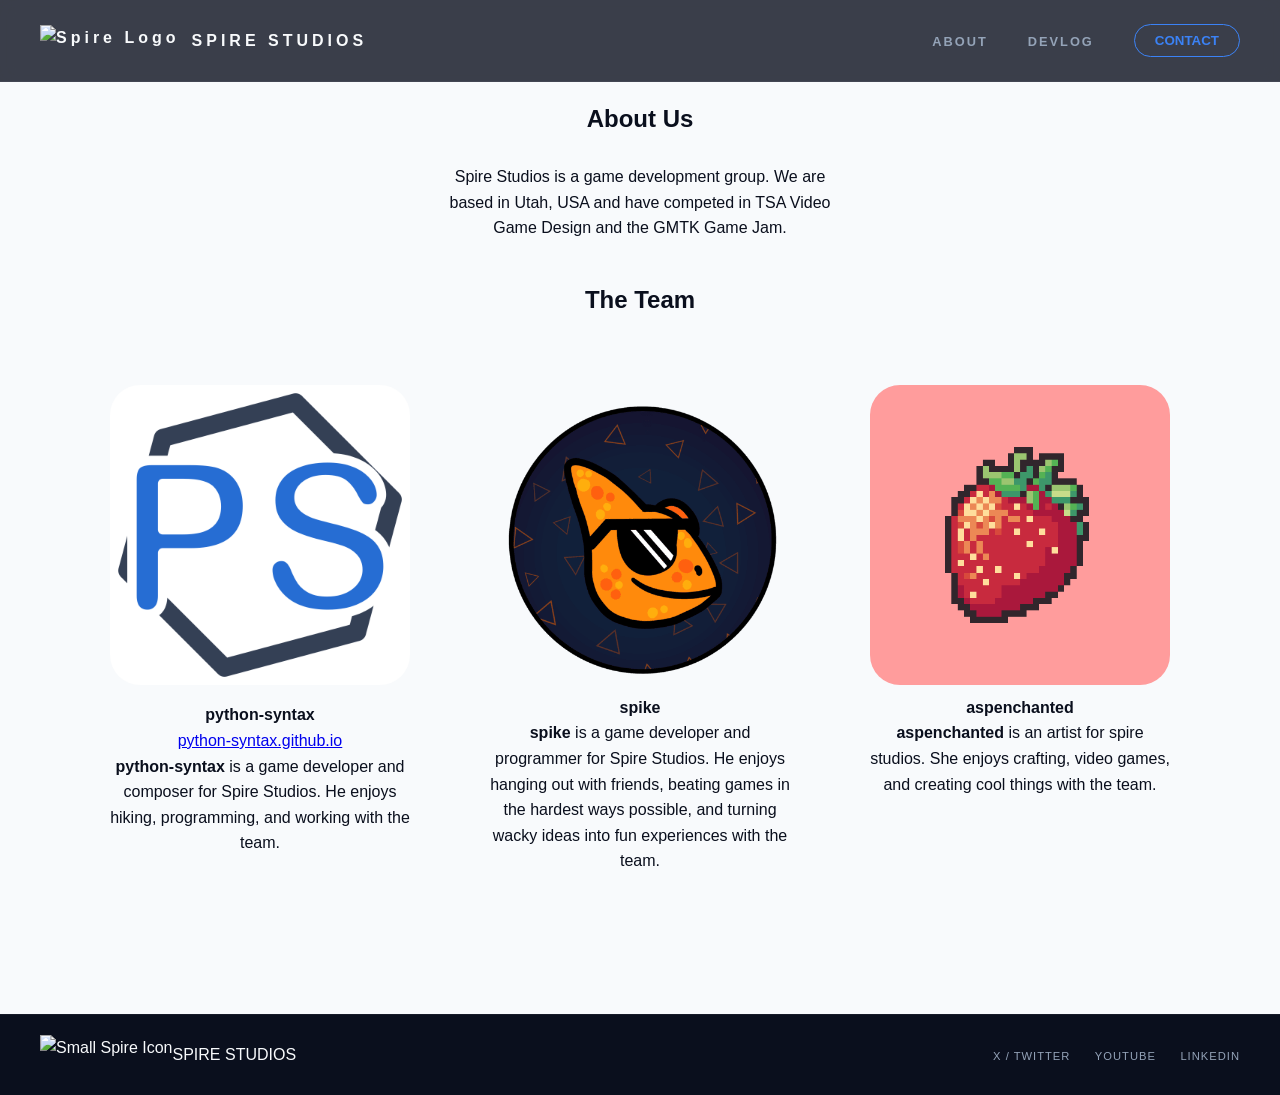
==== commit 93a52916: "Added Devlog page" ====
--- a/about/index.html
+++ b/about/index.html
@@ -6,7 +6,7 @@
     <title>About | Spire Studios</title>
     <link rel="stylesheet" href="../style.css">
     <link rel="icon" type="image/x-icon" href="../Lspire_v2.png" id="favicon">
-    <script src="../script.js"></script>
+    <script src="script.js"></script>
     <style>
         .member {
 display: flex; justify-content: baseline; margin: 40px; flex-direction: column;  text-align: center;
@@ -18,14 +18,20 @@
         <div class="nav-container">
             <div class="brand"><a href="https://www.spirestudios.org" style="text-decoration: none; color: inherit; display: flex;">
                 <img src="../Lspire_v2.png" alt="Spire Logo" class="nav-icon"></a>
-                <a href="https://www.spirestudios.org" style="text-decoration: none; color: inherit; display: flex;">
+                <a href="https://www.spirestudios.org/" style="text-decoration: none; color: inherit; display: flex;">
                 <span>SPIRE STUDIOS</span></a>
             </div>
-            <ul class="nav-links">
-                <li><a href="https://www.spirestudios.org/about" class="shortcut">ABOUT</a></li>
-                <li><a href="https://www.spirestudios.org/devlog" class="shortcut">DEVLOG</a></li>
-                <li><button class="contact-pill" id="contact-trigger">CONTACT</button></li>
-            </ul>
+            <div class="nav-menu">
+                <input class="nav-menu-toggle" type="checkbox" id="nav-menu-toggle" aria-label="Toggle navigation menu">
+                <label class="nav-menu-button" for="nav-menu-toggle">
+                    <span class="menu-icon" aria-hidden="true"><span></span><span></span><span></span></span>
+                </label>
+                <ul class="nav-links">
+                    <li><a href="https://www.spirestudios.org/about" class="shortcut">ABOUT</a></li>
+                    <li><a href="https://www.spirestudios.org/devlog" class="shortcut">DEVLOG</a></li>
+                    <li><button class="contact-pill" id="contact-trigger">CONTACT</button></li>
+                </ul>
+            </div>
         </div>
     </nav>
 
--- a/style.css
+++ b/style.css
@@ -105,6 +105,11 @@
     align-items: center;
 }
 
+.nav-menu-toggle,
+.nav-menu-button {
+  display: none;
+}
+
 .nav-links a {
     text-decoration: none;
     color: var(--text-dim);
@@ -235,8 +240,103 @@
   .culture-grid {
     flex-direction: column;
   }
-  .shortcut {
+
+  .nav-container {
+    padding: 0 20px;
+  }
+
+  .brand {
+    gap: 8px;
+    letter-spacing: 2px;
+    font-size: 0.85rem;
+  }
+
+  .nav-menu {
+    position: relative;
+  }
+
+  .nav-menu-toggle {
+    display: block;
+    position: absolute;
+    width: 1px;
+    height: 1px;
+    margin: -1px;
+    overflow: hidden;
+    clip: rect(0, 0, 0, 0);
+    white-space: nowrap;
+    clip-path: inset(50%);
+  }
+
+  .nav-menu-button {
+    display: flex;
+    width: 44px;
+    height: 40px;
+    align-items: center;
+    justify-content: center;
+    border: 1px solid rgba(148, 163, 184, 0.45);
+    cursor: pointer;
+  }
+
+  .nav-menu-toggle:focus-visible + .nav-menu-button {
+    outline: 2px solid var(--accent-blue);
+    outline-offset: 3px;
+  }
+
+  .menu-icon {
+    display: flex;
+    width: 18px;
+    flex-direction: column;
+    gap: 4px;
+  }
+
+  .menu-icon span {
+    display: block;
+    height: 2px;
+    background: var(--text-main);
+    transition: transform 0.2s ease, opacity 0.2s ease;
+  }
+
+  .nav-menu-toggle:checked + .nav-menu-button .menu-icon span:first-child {
+    transform: translateY(6px) rotate(45deg);
+  }
+
+  .nav-menu-toggle:checked + .nav-menu-button .menu-icon span:nth-child(2) {
+    opacity: 0;
+  }
+
+  .nav-menu-toggle:checked + .nav-menu-button .menu-icon span:last-child {
+    transform: translateY(-6px) rotate(-45deg);
+  }
+
+  .nav-menu .nav-links {
     display: none;
+  }
+
+  .nav-menu-toggle:checked ~ .nav-links {
+    position: absolute;
+    top: calc(100% + 1rem);
+    right: 0;
+    display: flex;
+    width: min(240px, calc(100vw - 40px));
+    flex-direction: column;
+    align-items: stretch;
+    gap: 4px;
+    padding: 8px;
+    border: 1px solid rgba(255, 255, 255, 0.1);
+    background: var(--deep-space);
+    box-shadow: 0 12px 30px rgba(0, 0, 0, 0.35);
+  }
+
+  .nav-menu-toggle:checked ~ .nav-links a {
+    display: block;
+    padding: 10px 12px;
+  }
+
+  .nav-menu-toggle:checked ~ .nav-links .contact-pill {
+    width: 100%;
+    border-radius: 4px;
+    padding: 10px 12px;
+    text-align: left;
   }
 }
 
@@ -457,4 +557,91 @@
 .button-78:disabled {
   cursor: default;
   opacity: .24;
+}
+
+/* Development Log */
+.devlog-content {
+  width: 100%;
+  max-width: 900px;
+  margin: 0 auto;
+}
+
+.devlog-header {
+  max-width: 680px;
+  margin-bottom: 48px;
+}
+
+.devlog-kicker {
+  color: var(--accent-blue);
+  font-size: 0.75rem;
+  font-weight: 800;
+  letter-spacing: 3px;
+}
+
+.devlog-header h1 {
+  margin: 8px 0 12px;
+  color: var(--deep-space);
+  font-size: 2.5rem;
+}
+
+.devlog-header > p:last-child {
+  color: #475569;
+  font-size: 1.05rem;
+}
+
+.devlog-entry {
+  margin-bottom: 30px;
+  padding: 28px 32px;
+  border: 1px solid rgba(33, 64, 130, 0.2);
+  border-left: 4px solid var(--navy);
+  background: #fff;
+}
+
+.devlog-entry-meta {
+  display: flex;
+  flex-wrap: wrap;
+  gap: 8px 18px;
+  color: #475569;
+  font-size: 0.8rem;
+}
+
+.devlog-entry-meta span {
+  color: var(--navy);
+  font-weight: 700;
+  text-transform: uppercase;
+}
+
+.devlog-entry h2 {
+  margin: 12px 0;
+  color: var(--deep-space);
+  font-size: 1.6rem;
+  letter-spacing: 0;
+}
+
+.devlog-entry-summary {
+  max-width: 720px;
+  color: #475569;
+}
+
+.devlog-read-more {
+  display: inline-flex;
+  gap: 8px;
+  margin-top: 20px;
+  color: var(--navy);
+  font-weight: 700;
+  text-decoration: none;
+}
+
+.devlog-read-more:hover {
+  color: var(--accent-blue);
+}
+
+@media (max-width: 600px) {
+  .devlog-header h1 {
+    font-size: 2rem;
+  }
+
+  .devlog-entry {
+    padding: 22px 20px;
+  }
 }
